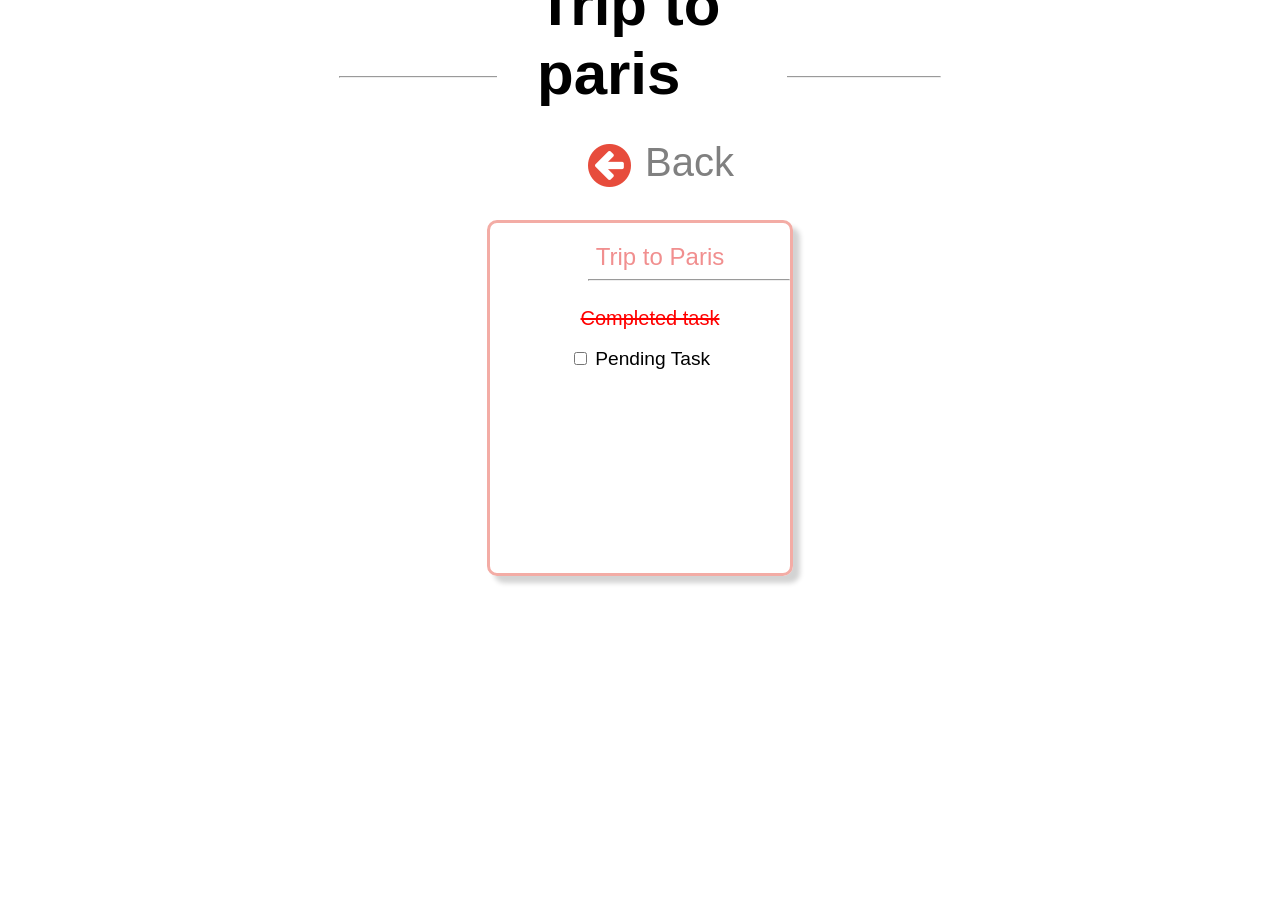
==== index2.html @ 077537c1 "prep-pro2" ====
<!DOCTYPE html>
<html lang="en">
<head>
    <meta charset="UTF-8">
    <meta http-equiv="X-UA-Compatible" content="IE=edge">
    <meta name="viewport" content="width=device-width, initial-scale=1.0">
    <title>Index2</title>
    <link rel="stylesheet" href="./styling.css">
    <link rel="stylesheet" href="https://cdnjs.cloudflare.com/ajax/libs/font-awesome/4.7.0/css/font-awesome.min.css">
    <style>
        hr{
           width: 200px;
           float: right;
        }
        .ct{
            position: relative;
            right: -10px;
            text-decoration: line-through; 
            color: red; 
            font-size: 20px; 
            float: none;
        }
    </style>
</head>
<body>
    <section>

        <div style="position: relative;">
            <hr style="width: 600px; float: none;">
            <h1 style="position: absolute; font-size: 60px; color: black;font-weight: bold; background-color: white; bottom: -30px; left: 173px; right: 169px;">Trip to paris</h1>
        </div>

        <br><br><br>
        <div style="display: inline-block; width: 400px; text-align: right;" >
            <span class="fa fa-arrow-circle-left" style="color:#E74C3C; font-size: 50px;"></span>
            <span class="font2" style="position:relative; bottom: 7px;left:10px; font-weight: lighter; font-size: 40px; color: grey;">  Back</span>
        </div>
        <br><br>
       <div class="flex-container"> 
            <div class="flex-item" style="width:300px; height: 350px ; text-align:center">
                <h1>Trip to Paris</h1>
                <hr><br><br>
                <span class="font2 ct">Completed task</span>
                <br><br>
            
                <div class="font2" style="font-size: larger;">
               <input type="checkbox">
               <span>Pending Task</span>
                </div>  
            </div>
        </div>   
    </section>
</body>
</html>
---- styling.css ----
section{
    margin: 6% 25% 25% 25%;
    height:50%;
    width: 50%;
}
.flex-container{
    display: flex ;
    flex-direction: row;
    justify-content: space-around;

}
.flex-item{
    height: 280px;
    width:  200px ;
    border: solid #F3ACA5;
    border-radius: 10px;
    margin: 10px;
    box-shadow: 7px 7px 5px lightgrey;

}
hr{
    width: 160px;
    float: right;

}
h1{
    color: rgb(241, 143, 143);
    font-weight: lighter;
    font-family: -apple-system, BlinkMacSystemFont, 'Segoe UI', Roboto, Oxygen, Ubuntu, Cantarell, 'Open Sans', 'Helvetica Neue', sans-serif;
    padding: 0px 0px 0px 40px;
    margin-bottom: 0px;
}
.font2{
    font-family: -apple-system, BlinkMacSystemFont, 'Segoe UI', Roboto, Oxygen, Ubuntu, Cantarell, 'Open Sans', 'Helvetica Neue', sans-serif;
}
.ct{
    position: relative; 
    right:8px;
    text-decoration: line-through; 
    color: red; 
    font-size: 25px; 
    float: right;
}
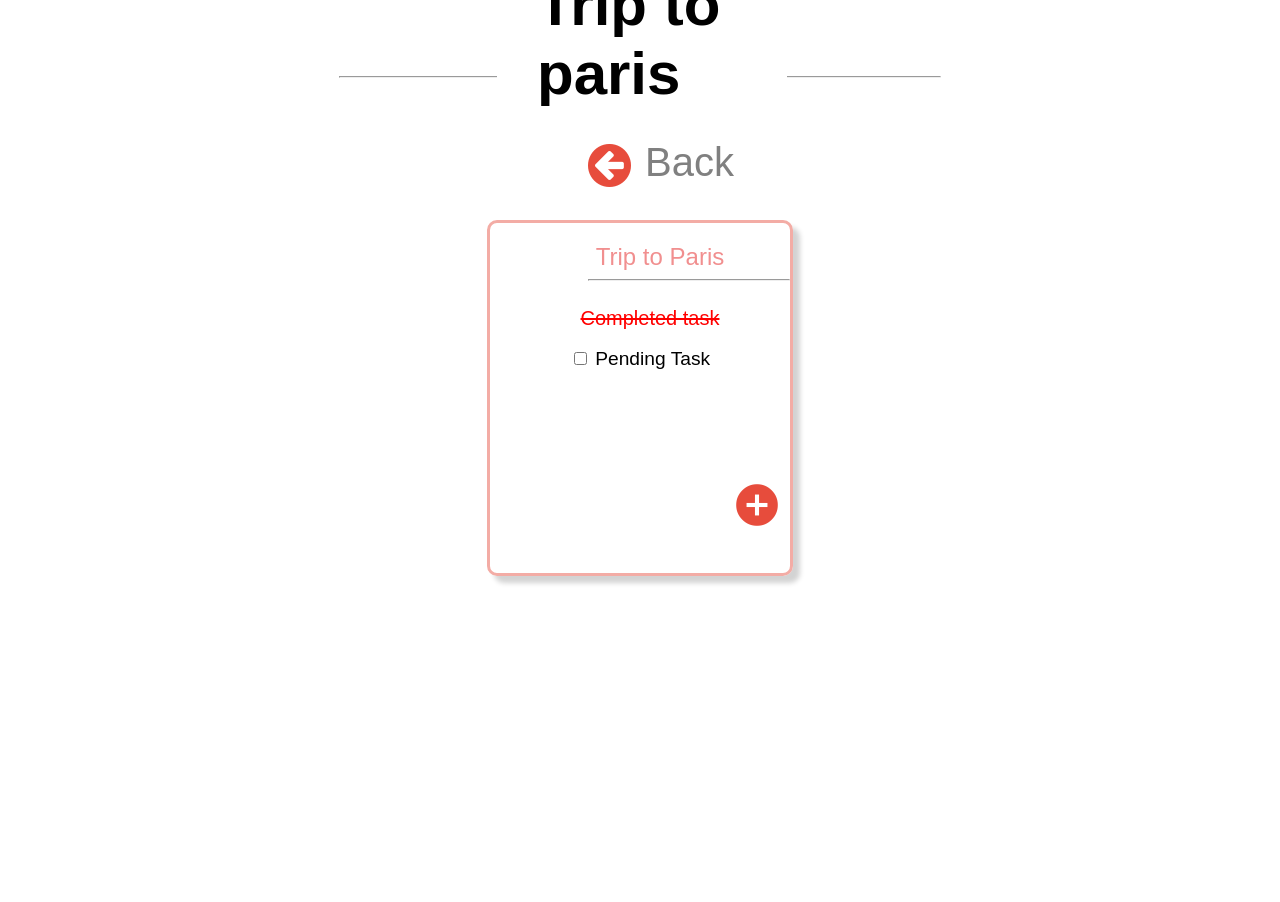
==== commit 893201b7: "commit" ====
--- a/index2.html
+++ b/index2.html
@@ -1,5 +1,6 @@
 <!DOCTYPE html>
 <html lang="en">
+
 <head>
     <meta charset="UTF-8">
     <meta http-equiv="X-UA-Compatible" content="IE=edge">
@@ -7,48 +8,61 @@
     <title>Index2</title>
     <link rel="stylesheet" href="./styling.css">
     <link rel="stylesheet" href="https://cdnjs.cloudflare.com/ajax/libs/font-awesome/4.7.0/css/font-awesome.min.css">
+    <link rel="stylesheet" href="https://fonts.googleapis.com/icon?family=Material+Icons">
     <style>
-        hr{
-           width: 200px;
-           float: right;
+        hr {
+            width: 200px;
+            float: right;
         }
-        .ct{
+
+        .ct {
             position: relative;
             right: -10px;
-            text-decoration: line-through; 
-            color: red; 
-            font-size: 20px; 
+            text-decoration: line-through;
+            color: red;
+            font-size: 20px;
             float: none;
         }
     </style>
 </head>
+
 <body>
     <section>
 
         <div style="position: relative;">
             <hr style="width: 600px; float: none;">
-            <h1 style="position: absolute; font-size: 60px; color: black;font-weight: bold; background-color: white; bottom: -30px; left: 173px; right: 169px;">Trip to paris</h1>
+            <h1
+                style="position: absolute; font-size: 60px; color: black;font-weight: bold; background-color: white; bottom: -30px; left: 173px; right: 169px;">
+                Trip to paris</h1>
         </div>
 
         <br><br><br>
-        <div style="display: inline-block; width: 400px; text-align: right;" >
-            <span class="fa fa-arrow-circle-left" style="color:#E74C3C; font-size: 50px;"></span>
-            <span class="font2" style="position:relative; bottom: 7px;left:10px; font-weight: lighter; font-size: 40px; color: grey;">  Back</span>
+        <div style="display: inline-block; width: 400px; text-align: right;">
+            <a href="index.html"><span class="fa fa-arrow-circle-left"
+                    style="color:#E74C3C; font-size: 50px;"></span></a>
+            <span class="font2"
+                style="position:relative; bottom: 7px;left:10px; font-weight: lighter; font-size: 40px; color: grey;">
+                Back</span>
         </div>
         <br><br>
-       <div class="flex-container"> 
+        <div class="flex-container">
             <div class="flex-item" style="width:300px; height: 350px ; text-align:center">
                 <h1>Trip to Paris</h1>
                 <hr><br><br>
                 <span class="font2 ct">Completed task</span>
                 <br><br>
-            
+
                 <div class="font2" style="font-size: larger;">
-               <input type="checkbox">
-               <span>Pending Task</span>
-                </div>  
+                    <input type="checkbox">
+                    <span>Pending Task</span>
+                    <br><br><br><br><br><br>
+                    <a href="./index4.html"> <span class="material-icons"
+                            style="color:#E74C3C; font-size: 50px; float: right; position: relative; right:8px;">add_circle</span>
+                    </a>
+                </div>
             </div>
-        </div>   
+        </div>
     </section>
 </body>
+
 </html>
